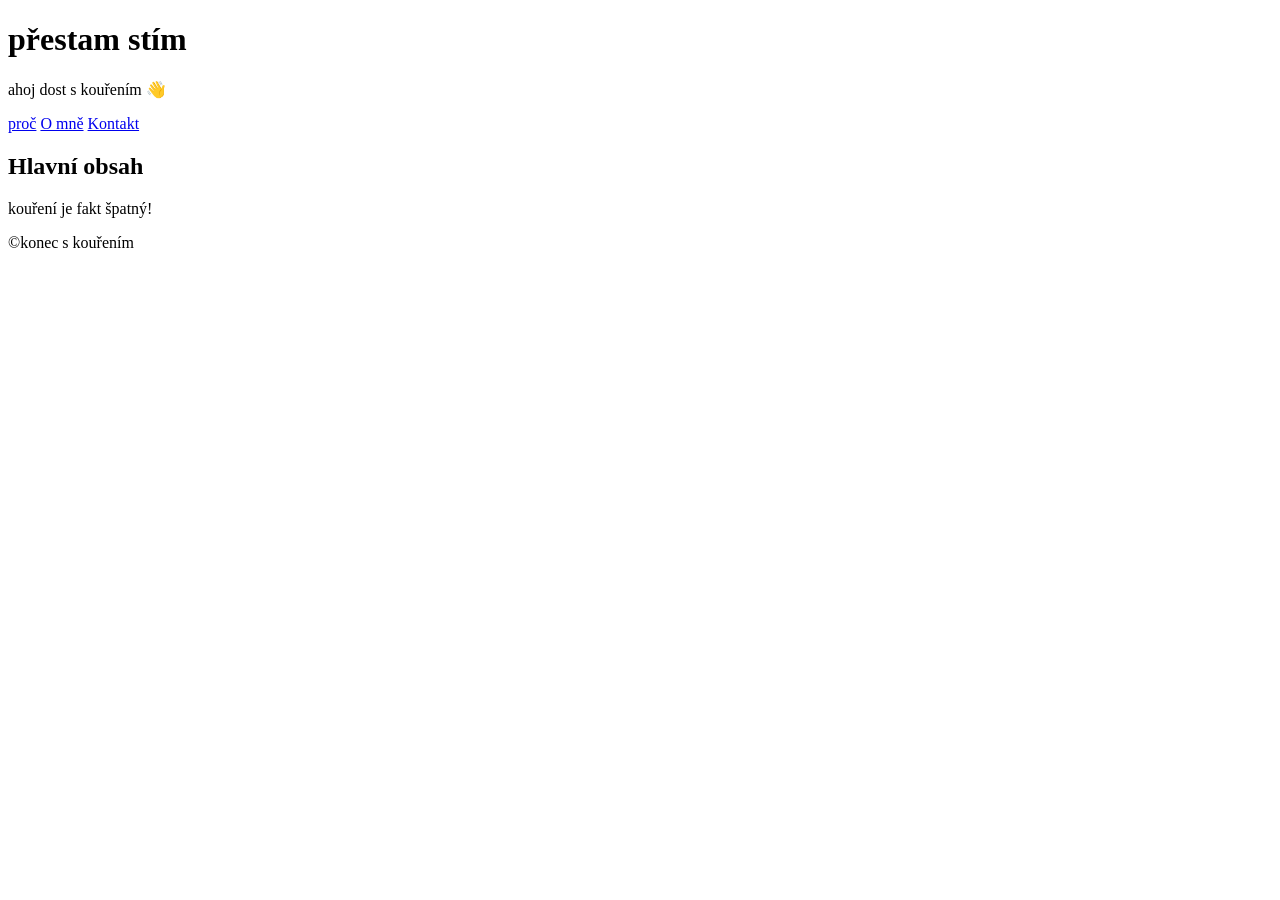
==== index.html @ 88968c1b "nika" ====
<!DOCTYPE html>
<html lang="cs">
<head>
    <meta charset="UTF-8">
    <meta name="viewport" content="width=device-width, initial-scale=1.0">
    <title>Konec s kouřením</title>
    <link rel="stylesheet" href="style.css">
</head>
<body>

<header>
    <h1>přestam stím</h1>
    <p>ahoj dost s kouřením 👋</p>
</header>

<nav>
    <a href="#">proč</a>
    <a href="#">O mně</a>
    <a href="#">Kontakt</a>
</nav>

<main>
    <h2>Hlavní obsah</h2>
    <p>kouření je fakt špatný!</p>
</main>

<footer>
    <p>&copy;konec s kouřením</p>
</footer>

</body>
</html>
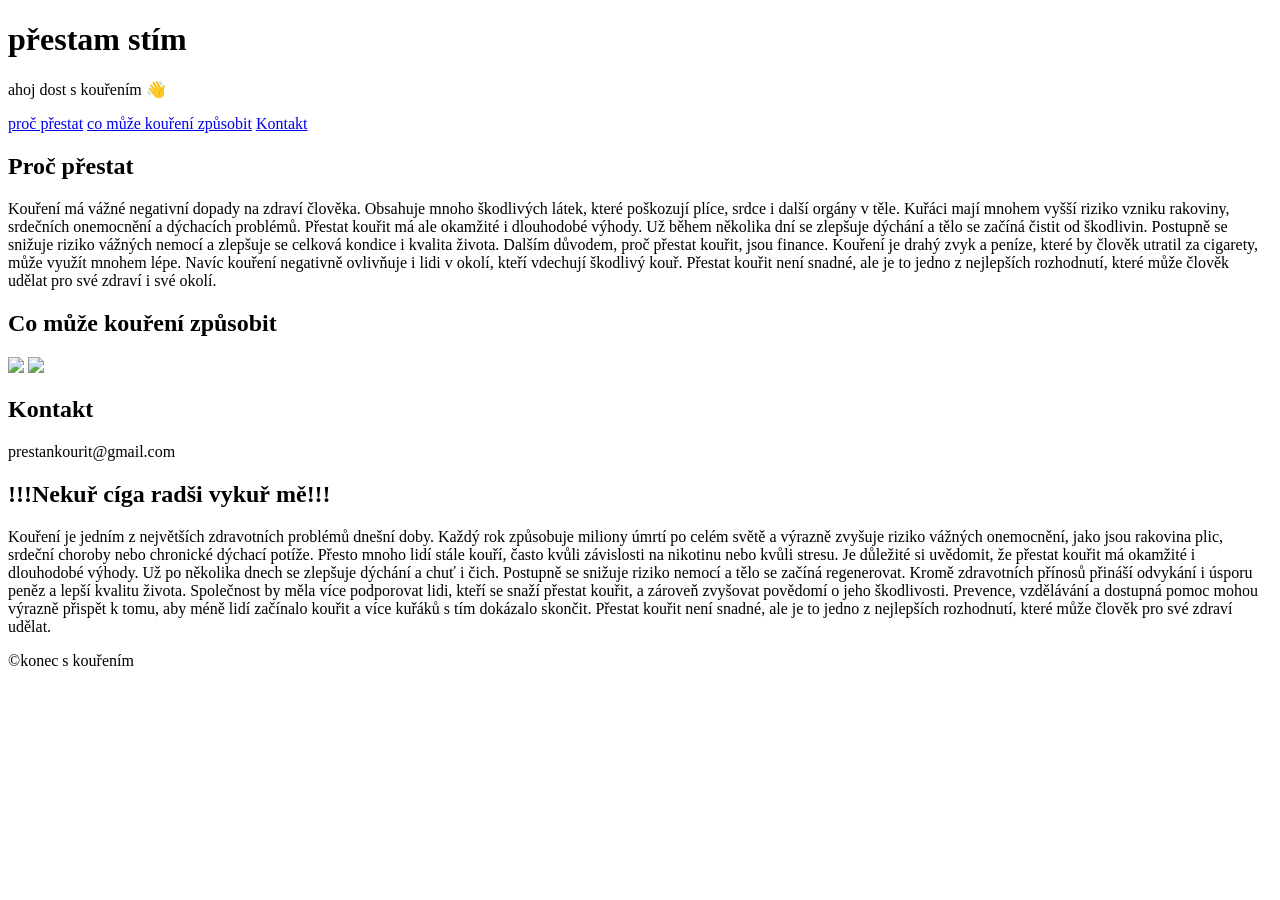
==== commit 24670779: "Add files via upload" ====
--- a/index.html
+++ b/index.html
@@ -14,14 +14,35 @@
 </header>
 
 <nav>
-    <a href="#">proč</a>
-    <a href="#">O mně</a>
-    <a href="#">Kontakt</a>
+    <a href="#proc">proč přestat</a>
+    <a href="#dusledky">co může kouření způsobit</a>
+    <a href="#kontakt">Kontakt</a>
 </nav>
 
 <main>
-    <h2>Hlavní obsah</h2>
-    <p>kouření je fakt špatný!</p>
+    <h2 id="proc">Proč přestat</h2>
+    Kouření má vážné negativní dopady na zdraví člověka. Obsahuje mnoho škodlivých látek, které poškozují plíce, srdce i další orgány v těle. Kuřáci mají mnohem vyšší riziko vzniku rakoviny, srdečních onemocnění a dýchacích problémů.
+
+Přestat kouřit má ale okamžité i dlouhodobé výhody. Už během několika dní se zlepšuje dýchání a tělo se začíná čistit od škodlivin. Postupně se snižuje riziko vážných nemocí a zlepšuje se celková kondice i kvalita života.
+
+Dalším důvodem, proč přestat kouřit, jsou finance. Kouření je drahý zvyk a peníze, které by člověk utratil za cigarety, může využít mnohem lépe. Navíc kouření negativně ovlivňuje i lidi v okolí, kteří vdechují škodlivý kouř.
+
+Přestat kouřit není snadné, ale je to jedno z nejlepších rozhodnutí, které může člověk udělat pro své zdraví i své okolí.
+
+<h2 id="dusledky">Co může kouření způsobit</h2>
+<img src="https://1884403144.rsc.cdn77.org/foto/plice-koureni/MTYwMHg5MDAvZmlsdGVyczpxdWFsaXR5KDgwKTpub191cHNjYWxlKDEpL2ltZw/2358369.jpg?v=0&st=9OuEAd4C1r60MIdiw5caB2F_aHsfjOq3kna9S-I3c-4&ts=1600812000&e=0">
+<img src="https://kamenicekdent.cz/uploads/2024/01/jak-vypadaji-zuby-kuraka-a-jak-se-starat-o-zdravy-usmev.webp">
+
+<h2 id="kontakt">Kontakt</h2>
+prestankourit@gmail.com
+    <h2>!!!Nekuř cíga radši vykuř mě!!!</h2>
+    <p>Kouření je jedním z největších zdravotních problémů dnešní doby. Každý rok způsobuje miliony úmrtí po celém světě a výrazně zvyšuje riziko vážných onemocnění, jako jsou rakovina plic, srdeční choroby nebo chronické dýchací potíže. Přesto mnoho lidí stále kouří, často kvůli závislosti na nikotinu nebo kvůli stresu.
+
+        Je důležité si uvědomit, že přestat kouřit má okamžité i dlouhodobé výhody. Už po několika dnech se zlepšuje dýchání a chuť i čich. Postupně se snižuje riziko nemocí a tělo se začíná regenerovat. Kromě zdravotních přínosů přináší odvykání i úsporu peněz a lepší kvalitu života.
+        
+        Společnost by měla více podporovat lidi, kteří se snaží přestat kouřit, a zároveň zvyšovat povědomí o jeho škodlivosti. Prevence, vzdělávání a dostupná pomoc mohou výrazně přispět k tomu, aby méně lidí začínalo kouřit a více kuřáků s tím dokázalo skončit.
+        
+        Přestat kouřit není snadné, ale je to jedno z nejlepších rozhodnutí, které může člověk pro své zdraví udělat.</p>
 </main>
 
 <footer>
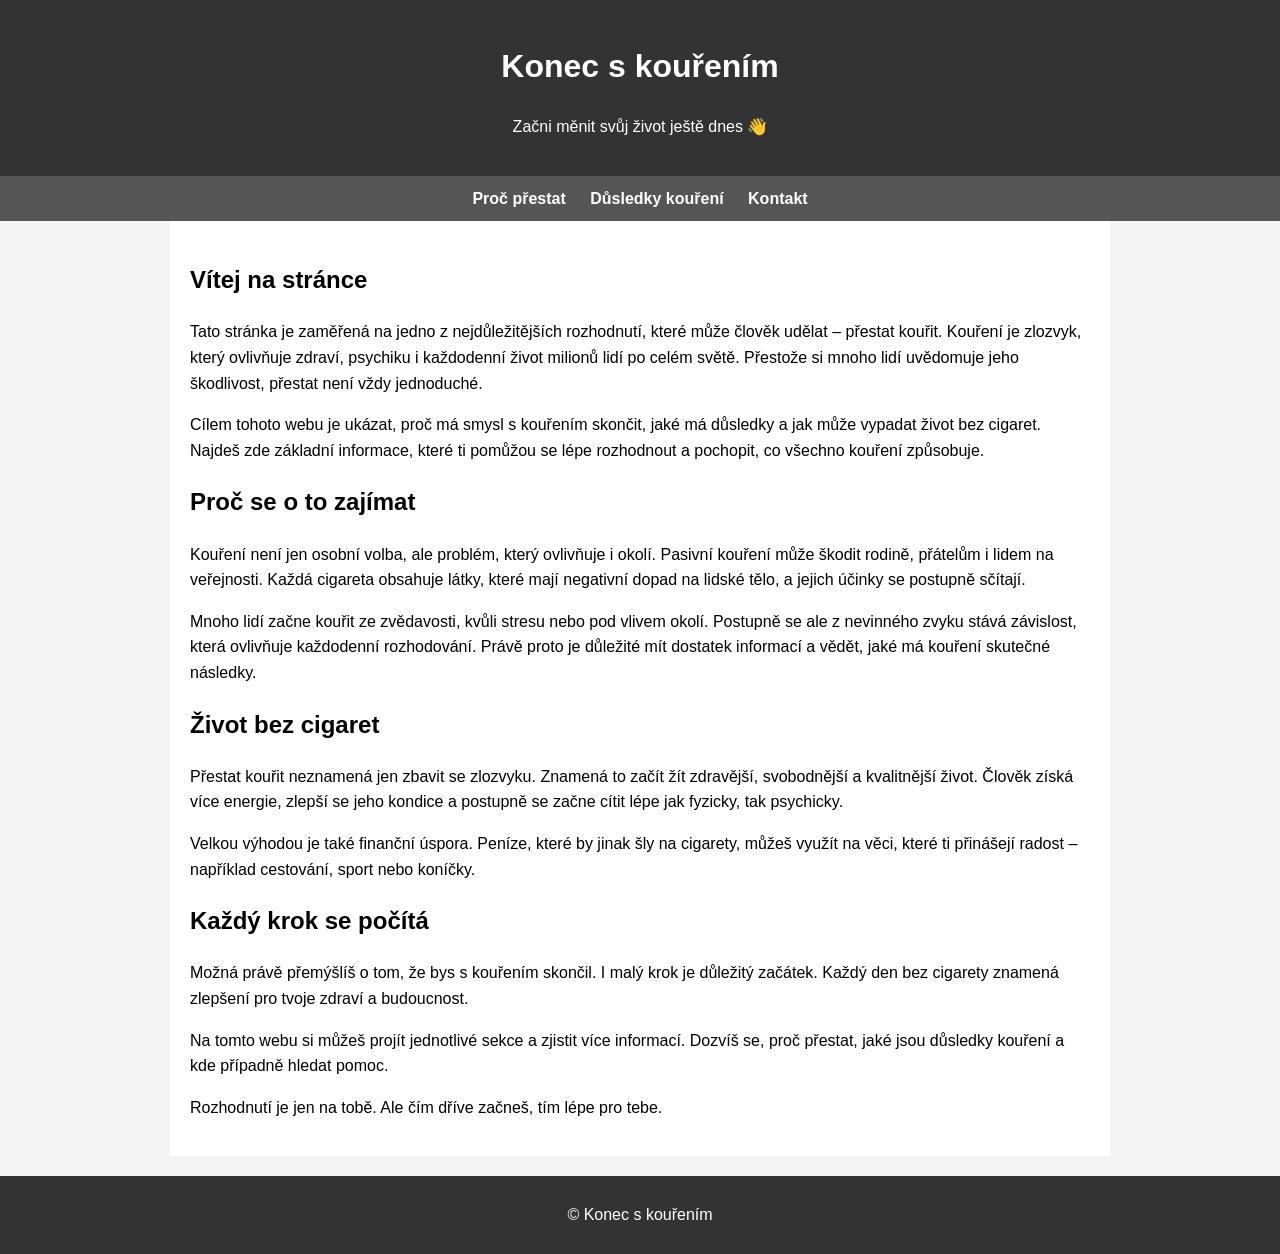
==== commit 211f13fd: "Add files via upload" ====
--- a/index.html
+++ b/index.html
@@ -9,44 +9,84 @@
 <body>
 
 <header>
-    <h1>přestam stím</h1>
-    <p>ahoj dost s kouřením 👋</p>
+    <h1>Konec s kouřením</h1>
+    <p>Začni měnit svůj život ještě dnes 👋</p>
 </header>
 
 <nav>
-    <a href="#proc">proč přestat</a>
-    <a href="#dusledky">co může kouření způsobit</a>
-    <a href="#kontakt">Kontakt</a>
+    <a href="proc.html">Proč přestat</a>
+    <a href="dusledky.html">Důsledky kouření</a>
+    <a href="kontakt.html">Kontakt</a>
 </nav>
 
 <main>
-    <h2 id="proc">Proč přestat</h2>
-    Kouření má vážné negativní dopady na zdraví člověka. Obsahuje mnoho škodlivých látek, které poškozují plíce, srdce i další orgány v těle. Kuřáci mají mnohem vyšší riziko vzniku rakoviny, srdečních onemocnění a dýchacích problémů.
 
-Přestat kouřit má ale okamžité i dlouhodobé výhody. Už během několika dní se zlepšuje dýchání a tělo se začíná čistit od škodlivin. Postupně se snižuje riziko vážných nemocí a zlepšuje se celková kondice i kvalita života.
+    <h2>Vítej na stránce</h2>
+    <p>
+        Tato stránka je zaměřená na jedno z nejdůležitějších rozhodnutí,
+        které může člověk udělat – přestat kouřit. Kouření je zlozvyk,
+        který ovlivňuje zdraví, psychiku i každodenní život milionů lidí
+        po celém světě. Přestože si mnoho lidí uvědomuje jeho škodlivost,
+        přestat není vždy jednoduché.
+    </p>
 
-Dalším důvodem, proč přestat kouřit, jsou finance. Kouření je drahý zvyk a peníze, které by člověk utratil za cigarety, může využít mnohem lépe. Navíc kouření negativně ovlivňuje i lidi v okolí, kteří vdechují škodlivý kouř.
+    <p>
+        Cílem tohoto webu je ukázat, proč má smysl s kouřením skončit,
+        jaké má důsledky a jak může vypadat život bez cigaret. Najdeš zde
+        základní informace, které ti pomůžou se lépe rozhodnout a pochopit,
+        co všechno kouření způsobuje.
+    </p>
 
-Přestat kouřit není snadné, ale je to jedno z nejlepších rozhodnutí, které může člověk udělat pro své zdraví i své okolí.
+    <h2>Proč se o to zajímat</h2>
+    <p>
+        Kouření není jen osobní volba, ale problém, který ovlivňuje i okolí.
+        Pasivní kouření může škodit rodině, přátelům i lidem na veřejnosti.
+        Každá cigareta obsahuje látky, které mají negativní dopad na lidské tělo,
+        a jejich účinky se postupně sčítají.
+    </p>
 
-<h2 id="dusledky">Co může kouření způsobit</h2>
-<img src="https://1884403144.rsc.cdn77.org/foto/plice-koureni/MTYwMHg5MDAvZmlsdGVyczpxdWFsaXR5KDgwKTpub191cHNjYWxlKDEpL2ltZw/2358369.jpg?v=0&st=9OuEAd4C1r60MIdiw5caB2F_aHsfjOq3kna9S-I3c-4&ts=1600812000&e=0">
-<img src="https://kamenicekdent.cz/uploads/2024/01/jak-vypadaji-zuby-kuraka-a-jak-se-starat-o-zdravy-usmev.webp">
+    <p>
+        Mnoho lidí začne kouřit ze zvědavosti, kvůli stresu nebo pod vlivem
+        okolí. Postupně se ale z nevinného zvyku stává závislost, která
+        ovlivňuje každodenní rozhodování. Právě proto je důležité mít dostatek
+        informací a vědět, jaké má kouření skutečné následky.
+    </p>
 
-<h2 id="kontakt">Kontakt</h2>
-prestankourit@gmail.com
-    <h2>!!!Nekuř cíga radši vykuř mě!!!</h2>
-    <p>Kouření je jedním z největších zdravotních problémů dnešní doby. Každý rok způsobuje miliony úmrtí po celém světě a výrazně zvyšuje riziko vážných onemocnění, jako jsou rakovina plic, srdeční choroby nebo chronické dýchací potíže. Přesto mnoho lidí stále kouří, často kvůli závislosti na nikotinu nebo kvůli stresu.
+    <h2>Život bez cigaret</h2>
+    <p>
+        Přestat kouřit neznamená jen zbavit se zlozvyku. Znamená to začít
+        žít zdravější, svobodnější a kvalitnější život. Člověk získá více
+        energie, zlepší se jeho kondice a postupně se začne cítit lépe
+        jak fyzicky, tak psychicky.
+    </p>
 
-        Je důležité si uvědomit, že přestat kouřit má okamžité i dlouhodobé výhody. Už po několika dnech se zlepšuje dýchání a chuť i čich. Postupně se snižuje riziko nemocí a tělo se začíná regenerovat. Kromě zdravotních přínosů přináší odvykání i úsporu peněz a lepší kvalitu života.
-        
-        Společnost by měla více podporovat lidi, kteří se snaží přestat kouřit, a zároveň zvyšovat povědomí o jeho škodlivosti. Prevence, vzdělávání a dostupná pomoc mohou výrazně přispět k tomu, aby méně lidí začínalo kouřit a více kuřáků s tím dokázalo skončit.
-        
-        Přestat kouřit není snadné, ale je to jedno z nejlepších rozhodnutí, které může člověk pro své zdraví udělat.</p>
+    <p>
+        Velkou výhodou je také finanční úspora. Peníze, které by jinak šly
+        na cigarety, můžeš využít na věci, které ti přinášejí radost –
+        například cestování, sport nebo koníčky.
+    </p>
+
+    <h2>Každý krok se počítá</h2>
+    <p>
+        Možná právě přemýšlíš o tom, že bys s kouřením skončil. I malý krok
+        je důležitý začátek. Každý den bez cigarety znamená zlepšení pro
+        tvoje zdraví a budoucnost.
+    </p>
+
+    <p>
+        Na tomto webu si můžeš projít jednotlivé sekce a zjistit více
+        informací. Dozvíš se, proč přestat, jaké jsou důsledky kouření
+        a kde případně hledat pomoc.
+    </p>
+
+    <p>
+        Rozhodnutí je jen na tobě. Ale čím dříve začneš, tím lépe pro tebe.
+    </p>
+
 </main>
 
 <footer>
-    <p>&copy;konec s kouřením</p>
+    <p>&copy; Konec s kouřením</p>
 </footer>
 
 </body>
--- a/style.css
+++ b/style.css
@@ -0,0 +1,72 @@
+/* základ */
+body {
+    font-family: Arial, sans-serif;
+    margin: 0;
+    line-height: 1.6;
+    background-color: #f4f4f4;
+}
+
+/* plynulé scrollování */
+html {
+    scroll-behavior: smooth;
+}
+
+/* header */
+header {
+    background: #333;
+    color: white;
+    text-align: center;
+    padding: 20px;
+}
+
+/* navigace */
+nav {
+    background: #555;
+    padding: 10px;
+    text-align: center;
+}
+
+nav a {
+    color: white;
+    margin: 0 10px;
+    text-decoration: none;
+    font-weight: bold;
+}
+
+nav a:hover {
+    text-decoration: underline;
+}
+
+/* hlavní obsah */
+main {
+    padding: 20px;
+    max-width: 900px;
+    margin: auto;
+    background: white;
+}
+
+/* obrázky */
+main img {
+    width: 48%;
+    margin: 1%;
+    border-radius: 10px;
+    display: inline-block;
+    vertical-align: top;
+}
+
+/* aby na mobilu byly pod sebou */
+@media (max-width: 600px) {
+    main img {
+        width: 100%;
+        margin-bottom: 10px;
+    }
+}
+
+/* footer */
+footer {
+    text-align: center;
+    padding: 10px;
+    background: #333;
+    color: white;
+    margin-top: 20px;
+}
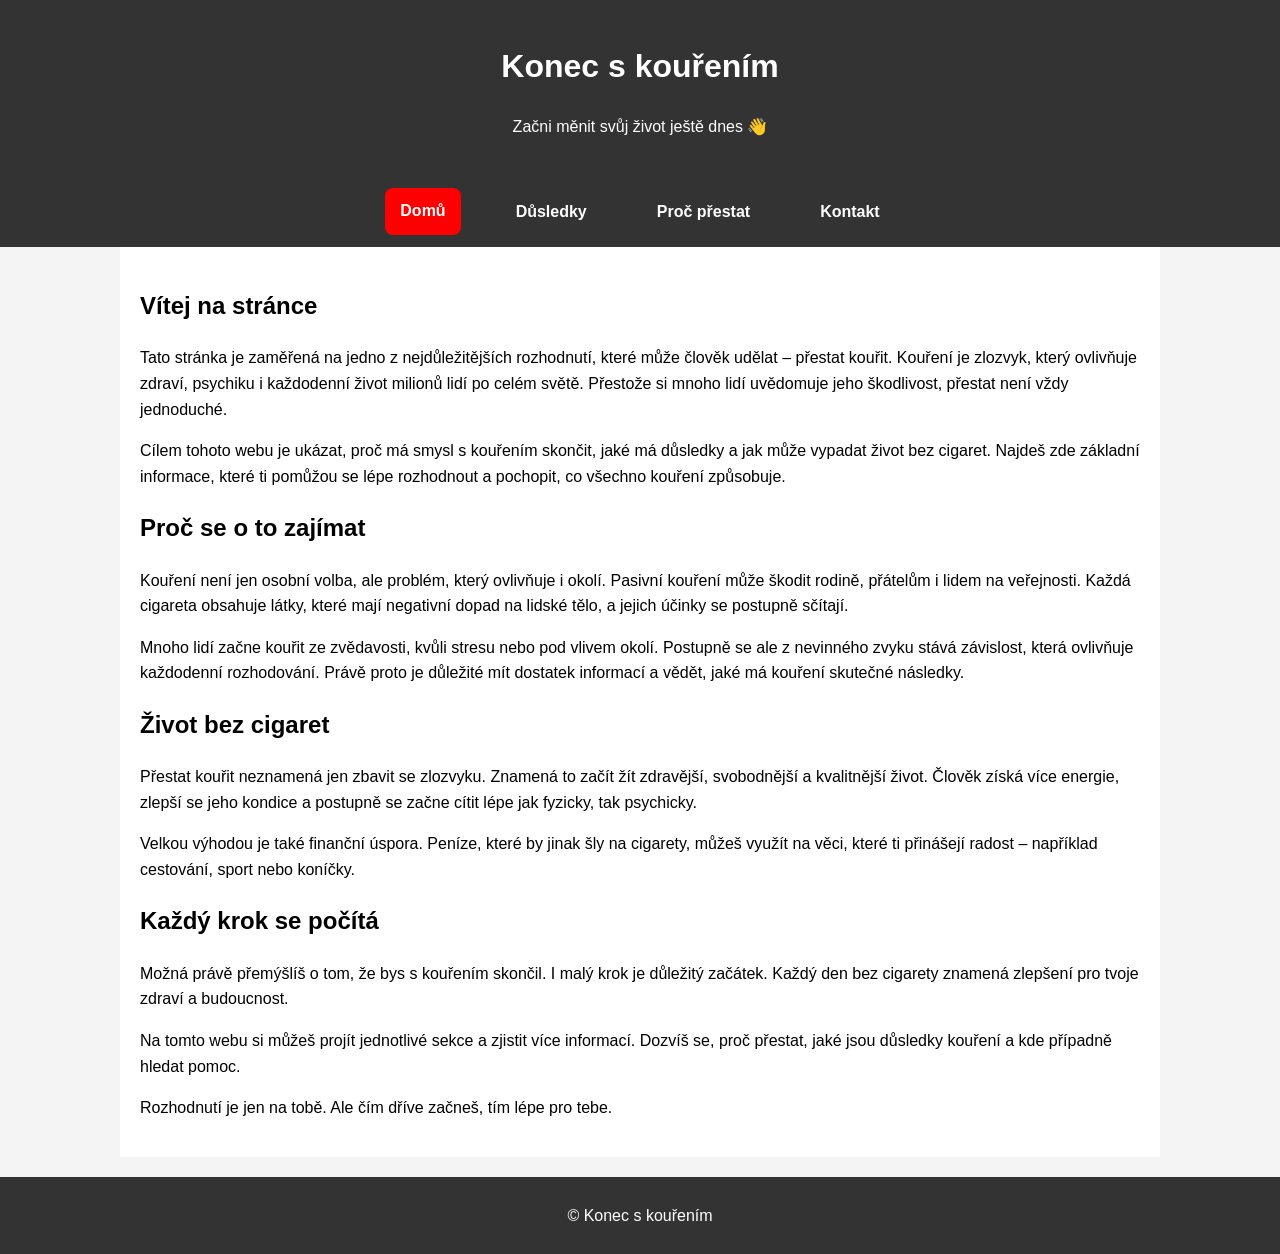
==== commit 3f23a643: "Update index.html" ====
--- a/index.html
+++ b/index.html
@@ -14,8 +14,9 @@
 </header>
 
 <nav>
+    <a href="index.html" class="active">Domů</a>
+    <a href="dusledky.html">Důsledky</a>
     <a href="proc.html">Proč přestat</a>
-    <a href="dusledky.html">Důsledky kouření</a>
     <a href="kontakt.html">Kontakt</a>
 </nav>
 
@@ -90,4 +91,4 @@
 </footer>
 
 </body>
-</html>+</html>
--- a/style.css
+++ b/style.css
@@ -1,72 +1,119 @@
-/* základ */
+
 body {
     font-family: Arial, sans-serif;
     margin: 0;
     line-height: 1.6;
     background-color: #f4f4f4;
 }
-
-/* plynulé scrollování */
-html {
-    scroll-behavior: smooth;
-}
-
-/* header */
 header {
     background: #333;
     color: white;
     text-align: center;
     padding: 20px;
 }
-
-/* navigace */
 nav {
     background: #555;
     padding: 10px;
     text-align: center;
 }
-
 nav a {
     color: white;
     margin: 0 10px;
     text-decoration: none;
     font-weight: bold;
 }
-
 nav a:hover {
     text-decoration: underline;
 }
-
-/* hlavní obsah */
 main {
     padding: 20px;
-    max-width: 900px;
+    max-width: 1000px;
     margin: auto;
     background: white;
 }
-
-/* obrázky */
-main img {
-    width: 48%;
-    margin: 1%;
+.content-block {
+    display: flex;
+    align-items: flex-start;
+    gap: 25px;
+    margin-bottom: 30px;
+    padding: 15px 0;
+    border-bottom: 1px solid #eee;
+}
+.content-block:last-child {
+    border-bottom: none;
+}
+.content-block img {
+    width: 280px;
+    height: auto;
     border-radius: 10px;
-    display: inline-block;
-    vertical-align: top;
+    flex-shrink: 0;
 }
-
-/* aby na mobilu byly pod sebou */
-@media (max-width: 600px) {
-    main img {
-        width: 100%;
-        margin-bottom: 10px;
-    }
+.content-block .text-content {
+    flex: 1;
 }
-
-/* footer */
+.content-block h2 {
+    margin-top: 0;
+    color: #333;
+}
+.content-block p {
+    margin: 10px 0;
+    color: #444;
+}
+.text-only {
+    display: block;
+}
 footer {
     text-align: center;
     padding: 10px;
     background: #333;
     color: white;
     margin-top: 20px;
-}+}
+
+.fade-in{
+    animation: fadeIn 1s ease forwards;
+}
+
+@keyframes fadeIn{
+
+    from{
+        opacity: 0;
+        transform: translateY(40px);
+    }
+
+    to{
+        opacity: 1;
+        transform: translateY(0);
+        opacity: 1;
+    }
+
+}
+
+nav a.active{
+    font-weight: bold;
+    color: red;
+    border-bottom: 2px solid red;
+}
+nav{
+    display: flex;
+    justify-content: center;
+    align-items: center;
+    gap: 20px;
+    background: #333;
+    padding: 12px;
+}
+nav a{
+    color: white;
+    text-decoration: none;
+    padding: 10px 15px;
+    border-radius: 8px;
+    transition: 0.3s;
+}
+nav a:hover{
+    background: #555;
+}
+nav a.active{
+    font-weight: bold;
+    background: red;
+    color: white;
+}
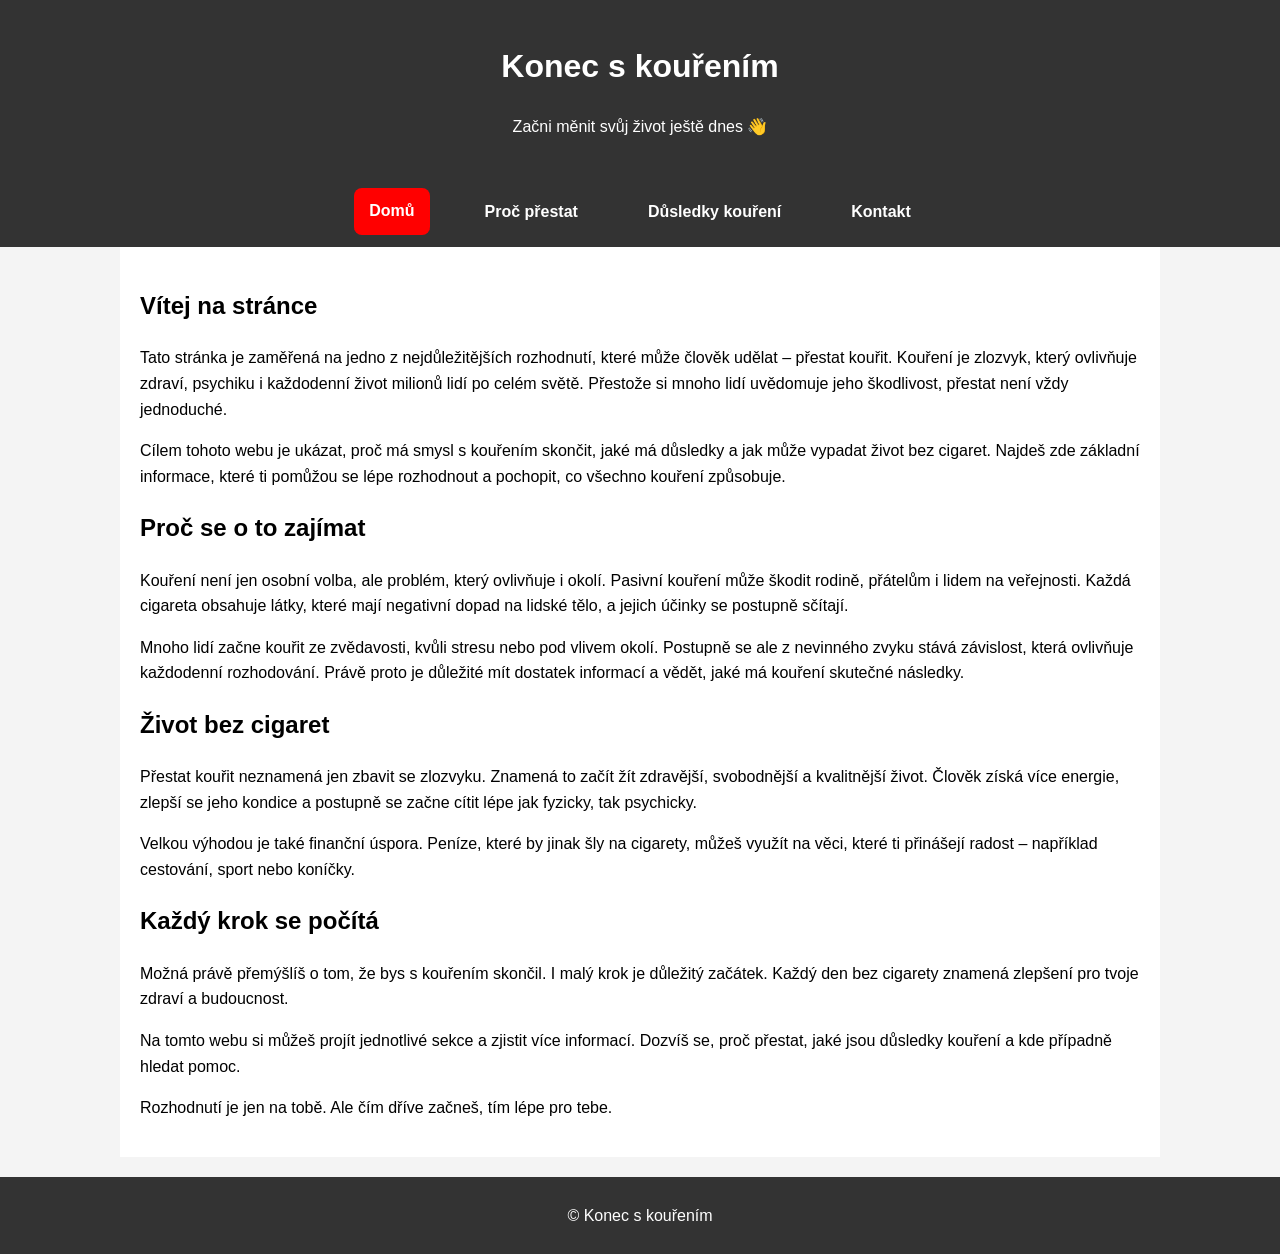
==== commit 453428fb: "index.html" ====
--- a/index.html
+++ b/index.html
@@ -15,8 +15,8 @@
 
 <nav>
     <a href="index.html" class="active">Domů</a>
-    <a href="dusledky.html">Důsledky</a>
     <a href="proc.html">Proč přestat</a>
+    <a href="dusledky.html">Důsledky kouření</a>
     <a href="kontakt.html">Kontakt</a>
 </nav>
 
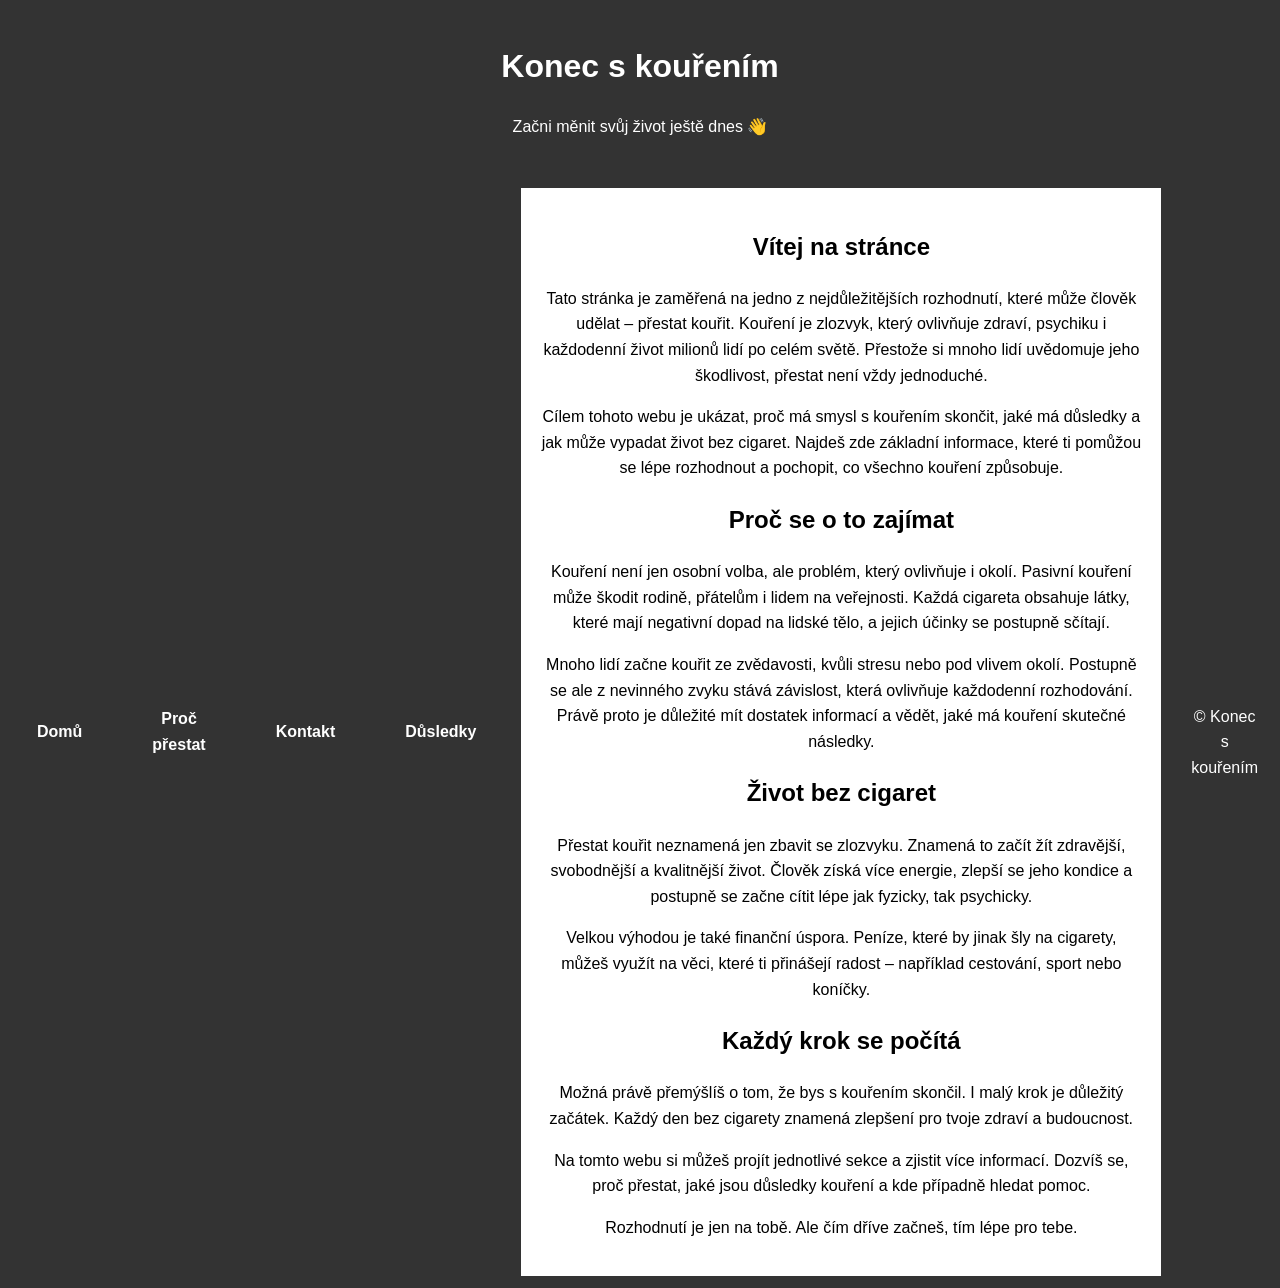
==== commit 51220045: "index.html" ====
--- a/index.html
+++ b/index.html
@@ -14,10 +14,10 @@
 </header>
 
 <nav>
-    <a href="index.html" class="active">Domů</a>
+    <a href="index.html">Domů</a>
     <a href="proc.html">Proč přestat</a>
-    <a href="dusledky.html">Důsledky kouření</a>
     <a href="kontakt.html">Kontakt</a>
+    <a href="dusledky.html">Důsledky</a
 </nav>
 
 <main>
